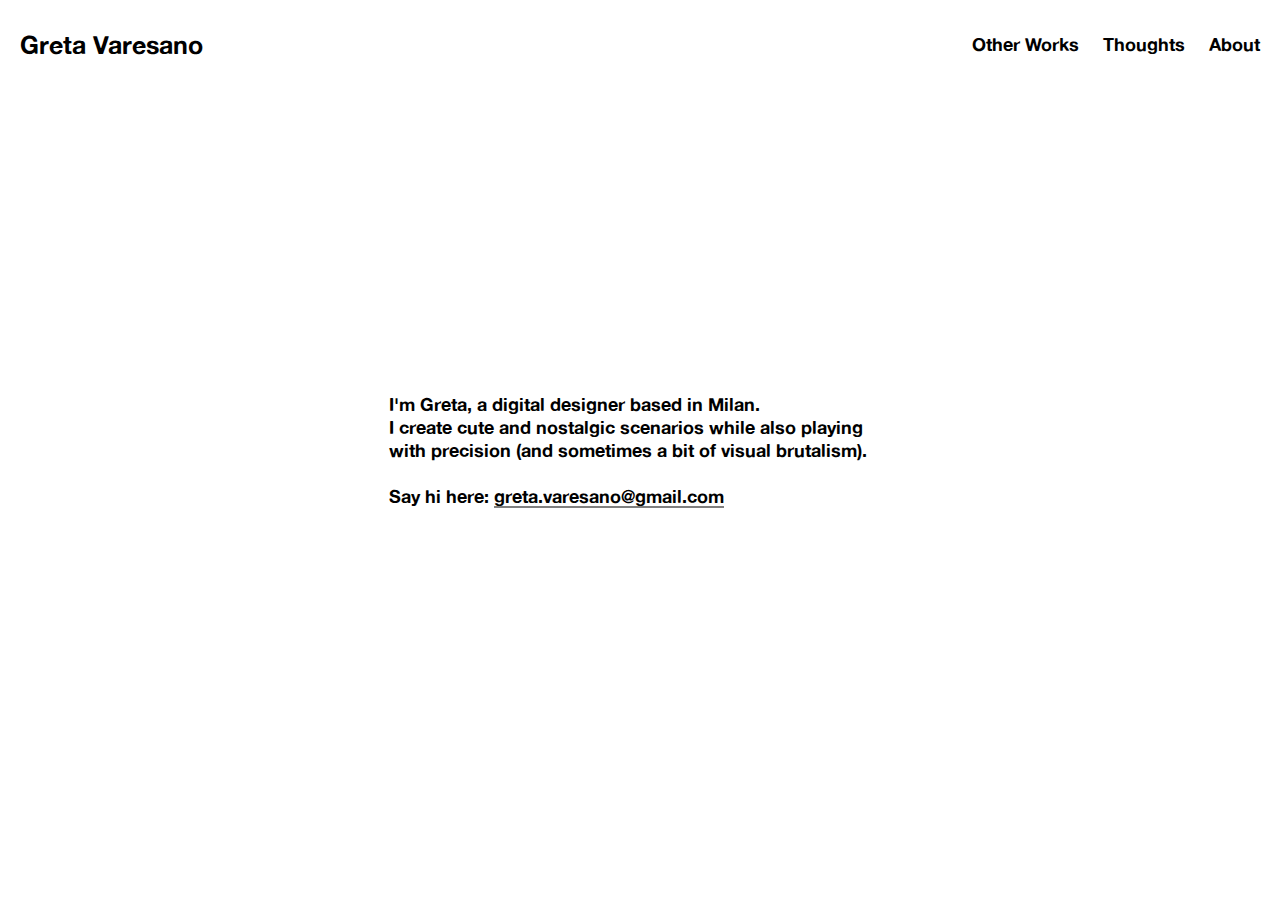
==== about.html @ 848a632c "Full//" ====
<!DOCTYPE html>
<html>
<head>
<meta name="viewport" content="width=device-width, initial-scale=1">
<link rel="stylesheet" href="about.css">
<link rel="icon" type="image/x-icon" href="favicon.png">
</head>
<body>

  <div class="header">
    <a href="index.html" class="logo">Greta Varesano</a>
    <div class="header-right">
      <a href="website.html" class="line">Other Works</a>
      <a href="sketches.html"  class="line">Thoughts</a>
      <a href="about.html"  class="line">About</a>
    </div>
  </div>




<div class="about">
    I'm Greta, a digital designer based in Milan.<br>I create cute and nostalgic scenarios while also playing with precision (and sometimes a bit of visual brutalism).<br><br>
    Say hi here: <a href="mailto:greta.varesano@gmail.com" class="mail">greta.varesano@gmail.com</a>
</div>

</body>
</html>
---- about.css ----
.about {
      font-size: 18px; 
      max-width: 550px;
      padding: 24px 24px;
      text-align: left;
      position: absolute;
      top: 50%;
      left: 50%;
      transform: translate(-50%, -50%);

}


@font-face {
    font-family: alte;
    src: url(font/alte.ttf);
  }
  
  
  * {box-sizing: border-box;}
  
  
  
  
  body { 
    margin: 0;
    font-family: alte;
    user-select: none;
  }
  
  .header {
    overflow: hidden;
    background-color: white;
    padding: 20px 8px;
    /* border-bottom: 1px solid black; */
  }
  
  a {
    text-decoration: none;
    color: inherit;
  }
  
  a:hover {
    text-decoration: none;
    color: inherit;
  }
  
  a.active {
    text-decoration: none;
    color: inherit;
  }
  
  
  a:visited {
    text-decoration: none;
    color: inherit;
  }
  
  
  .header a {
    float: left;
    color: black;
    text-align: center;
    padding: 12px;
    text-decoration: none;
    font-size: 18px; 
    line-height: 25px;
  }
  
  .header a.logo {
    font-size: 25px;
    font-weight: bold;
  }
  
  .header a:hover {
    color: #d2c0dc;
  
  }
  
  .header a.active {
    background-color: none;
    color: white;
  }
  
  .header-right {
    float: right;
  }
  
  @media screen and (max-width: 500px) {

    .header {
      float: none;
      display: block;
      text-align: left;
      padding-bottom: 12px;
      padding-left: 20px;
      padding-right: 20px;
    }
  
    .header a {
      float: none;
      display: block;
      text-align: left;
      padding-bottom: 12px;
      padding-left: 0px;
      padding-right: 0px;
    }
    
    .header-right {
      float: none;
    }
  
      .header-right {
      padding-bottom: 0px;
      }
  
      .logo {
        padding-bottom: 24px;
      }
  
  .line {
    border-bottom: 1px solid;
    padding-left: 20px;
    padding-right: 20px;
  }


  .about {
    font-size: 18px; 
    max-width: 550px;
    padding: 20px 20px;
    text-align: left;
    position: absolute;
    width: 100%;
    top: 50%;
    left: 50%;
    transform: translate(-50%, -50%);

}
  
  }
  
  
  .container{
    width: 100%;
    padding: 20px;
  
  }
  .grid{
    display: grid;
    grid-template-columns: auto;
    grid-template-rows: auto;
    grid-gap: 20px; 
  }
  
  .item{ 
    background-color: white;
    justify-content: center;
    /* display: flex; */
    align-items: center;
    height: auto;
  
  }
  
  
  
  .item img{ 
    width: 100%;
  }
  .item h3{
    padding: 1% 5%;
    color: grey;
    width: 100%;
    height: auto;
  }
  
  @media all and (min-width: 670px){
    .container{
      width: 100%;
    }
    .grid{
      grid-template-columns: 1fr 1fr;
      grid-auto-rows: min-content;
      grid-gap: 10px;
    }
  }
  
  @media all and (min-width: 900px){
    .grid{
      grid-template-columns: 1fr 1fr 1fr;
      grid-template-rows: auto;
    }
  }
  
  .dida {
    font-size: 18px; 
    padding-top: 12px;
    width: 100%;
    display: block;
  }
  
  .mail {
    border-bottom: 1px solid black;

  }
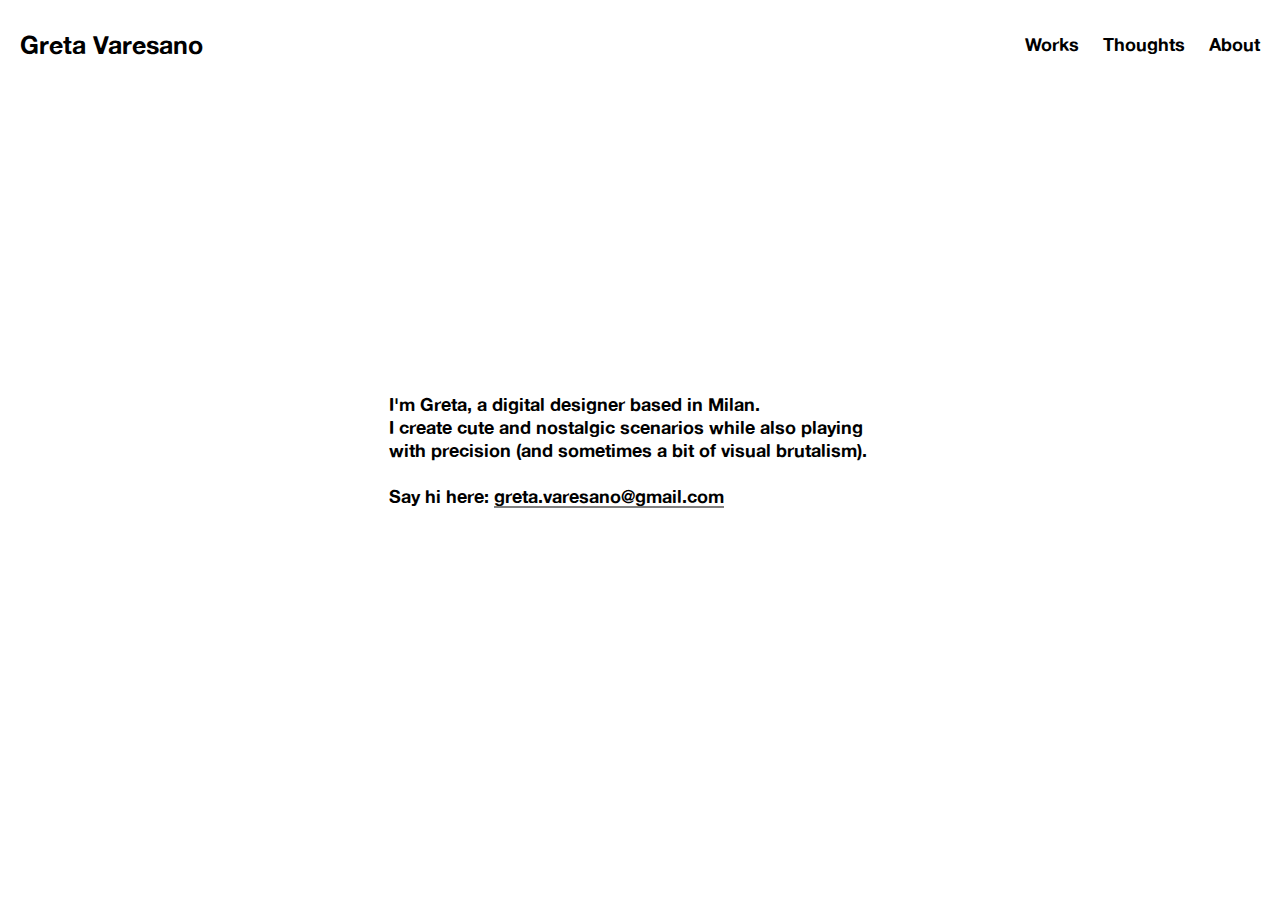
==== commit 2e3a6f06: "Update about.html" ====
--- a/about.html
+++ b/about.html
@@ -11,7 +11,7 @@
   <div class="header">
     <a href="index.html" class="logo">Greta Varesano</a>
     <div class="header-right">
-      <a href="website.html" class="line">Other Works</a>
+      <a href="website.html" class="line">Works</a>
       <a href="sketches.html"  class="line">Thoughts</a>
       <a href="about.html"  class="line">About</a>
     </div>
